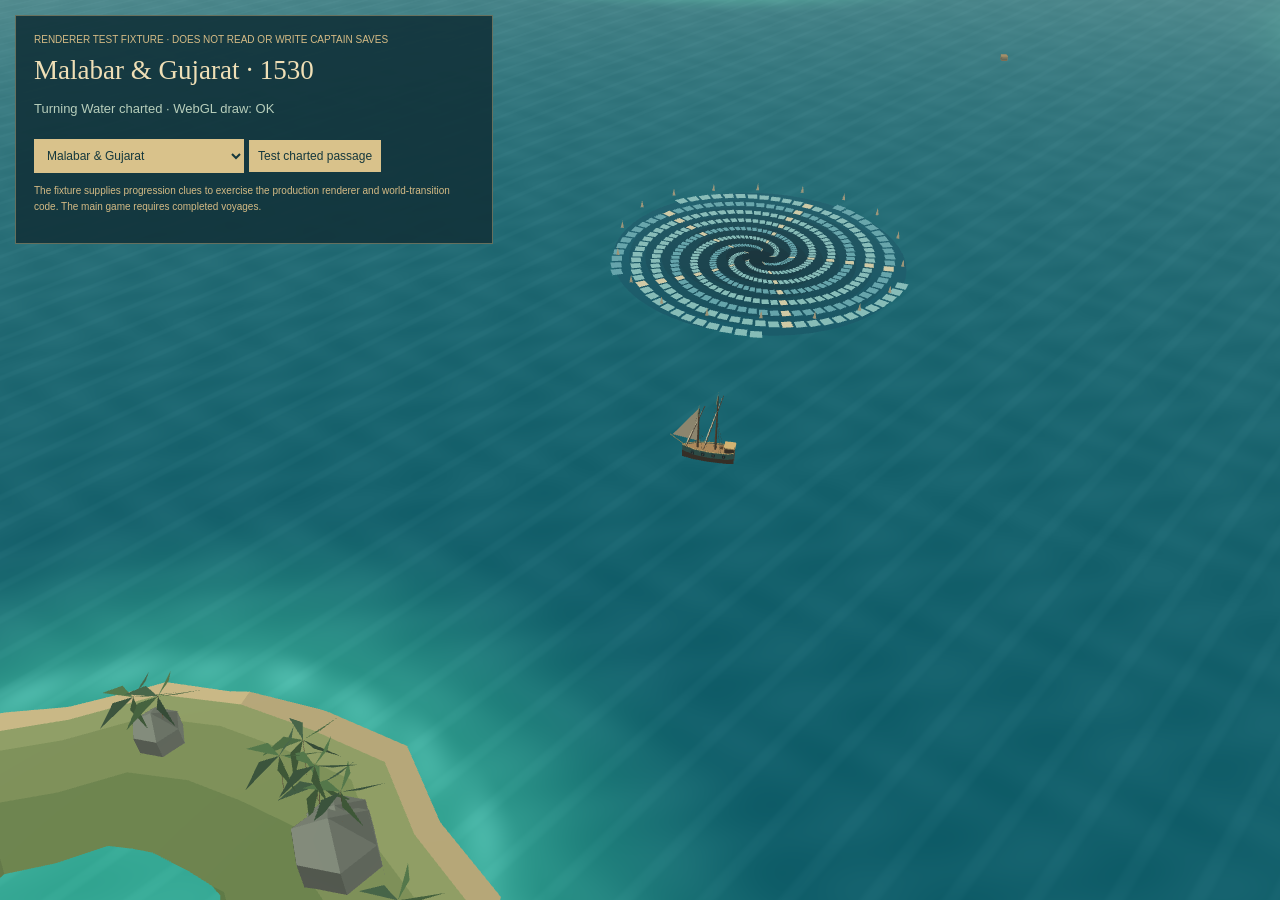
==== tests/visual.html @ 26b033f3 "update game" ====
<!doctype html><html lang="en"><meta charset="utf-8"><meta name="viewport" content="width=device-width,initial-scale=1"><title>Crescent Seas · renderer QA</title>
<style>body{margin:0;background:#173a42;color:#efdfb6;font:13px Arial}canvas{position:absolute;inset:0;width:100%;height:100%}aside{position:absolute;top:15px;left:15px;right:15px;background:#12333be8;border:1px solid #e0c48a66;padding:18px;max-width:440px}button,select{background:#d9c28b;color:#15383d;border:0;padding:9px;font:12px Arial;margin:6px 5px 0 0}p{line-height:1.6;color:#b7cebb}h1{font:27px Georgia;margin:10px 0}.note{font-size:10px;color:#d5bb85}</style>
<canvas id="sea"></canvas><aside><div class="note">RENDERER TEST FIXTURE · DOES NOT READ OR WRITE CAPTAIN SAVES</div><h1 id="place"></h1><p id="status"></p><select id="world" aria-label="Test sea"></select><button id="cross">Test charted passage</button><p class="note">The fixture supplies progression clues to exercise the production renderer and world-transition code. The main game requires completed voyages.</p></aside>
<script src="../src/worlds.js"></script><script src="../src/engine.js"></script><script src="../src/renderer.js?v=8"></script><script>
const C=globalThis.Corsair,r=new CorsairRenderer(document.querySelector('canvas'));let state,last=performance.now();
const choose=document.querySelector('select');choose.innerHTML=Object.values(C.WORLDS).map(w=>`<option value="${w.id}">${w.name}</option>`).join('');
function select(id){state=C.create(51,id);state.complete=true;state.voyagesCompleted=3;state.turning.fragments=3;C.updateGate(state);state.player.x=state.gate.x;state.player.z=state.gate.z+200;r.distance=410;r.height=.8;r.follow={x:state.player.x,z:state.player.z};document.querySelector('h1').textContent=C.world(state).name+' · '+C.world(state).year;choose.value=id;}
choose.onchange=()=>select(choose.value);document.querySelector('button').onclick=()=>{if(!state.gate)return;state.player.x=state.gate.x;state.player.z=state.gate.z;C.travel(state,state.gate.destinations[0]);document.querySelector('h1').textContent=C.world(state).name+' · '+C.world(state).year;choose.value=state.worldId;};
window.onresize=()=>r.resize();select('india');function tick(now){const dt=Math.min((now-last)/1000,.05);last=now;state.time+=dt;r.frame(state,dt);const error=r.gl.getError();document.querySelector('#status').textContent=`${state.gate?'Turning Water charted':'Arrived safely at '+C.portById(state,state.checkpoint).name} · WebGL draw: ${error===0?'OK':error}`;requestAnimationFrame(tick)}requestAnimationFrame(tick);
</script></html>
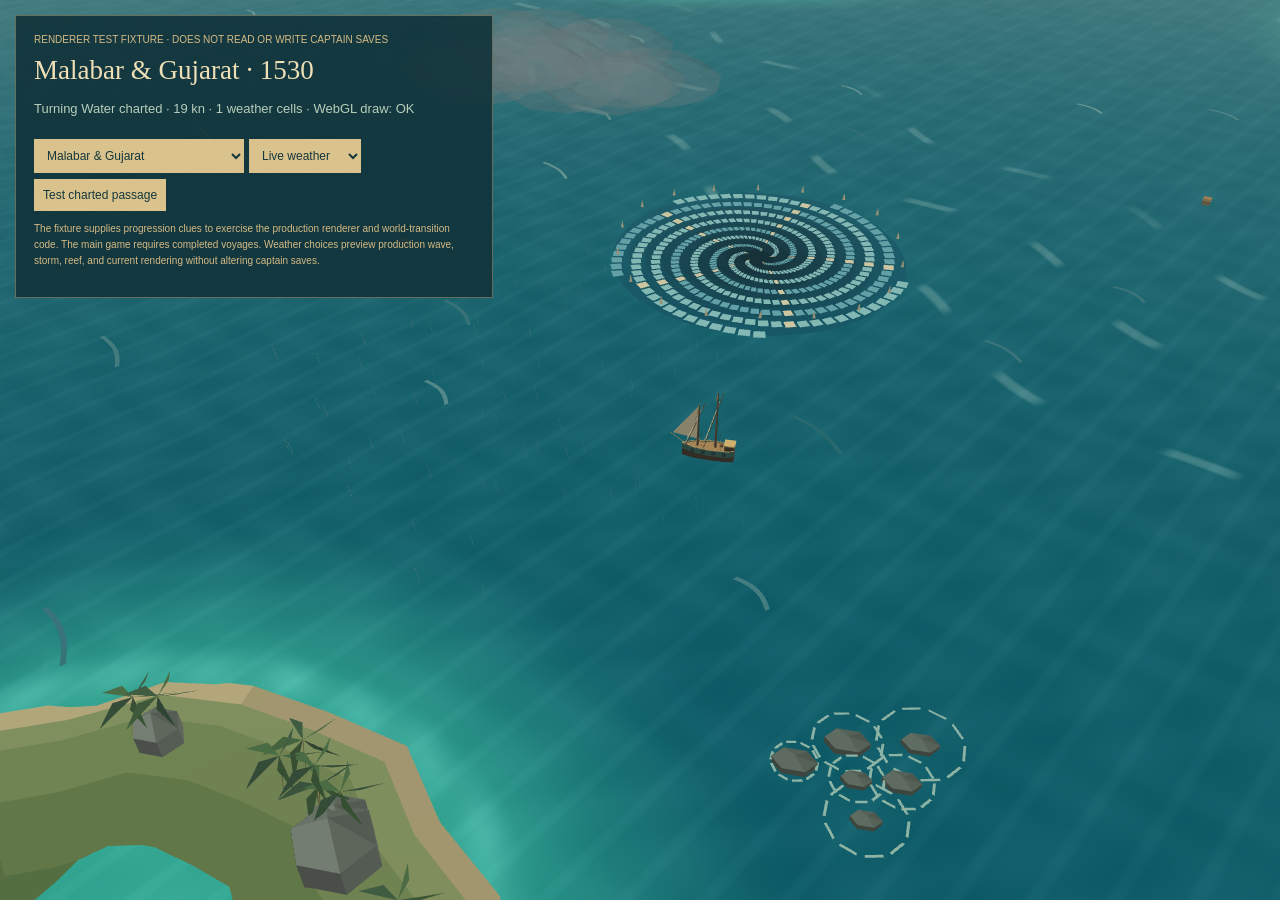
==== commit 62006e2a: "update" ====
--- a/tests/visual.html
+++ b/tests/visual.html
@@ -1,10 +1,11 @@
 <!doctype html><html lang="en"><meta charset="utf-8"><meta name="viewport" content="width=device-width,initial-scale=1"><title>Crescent Seas · renderer QA</title>
 <style>body{margin:0;background:#173a42;color:#efdfb6;font:13px Arial}canvas{position:absolute;inset:0;width:100%;height:100%}aside{position:absolute;top:15px;left:15px;right:15px;background:#12333be8;border:1px solid #e0c48a66;padding:18px;max-width:440px}button,select{background:#d9c28b;color:#15383d;border:0;padding:9px;font:12px Arial;margin:6px 5px 0 0}p{line-height:1.6;color:#b7cebb}h1{font:27px Georgia;margin:10px 0}.note{font-size:10px;color:#d5bb85}</style>
-<canvas id="sea"></canvas><aside><div class="note">RENDERER TEST FIXTURE · DOES NOT READ OR WRITE CAPTAIN SAVES</div><h1 id="place"></h1><p id="status"></p><select id="world" aria-label="Test sea"></select><button id="cross">Test charted passage</button><p class="note">The fixture supplies progression clues to exercise the production renderer and world-transition code. The main game requires completed voyages.</p></aside>
-<script src="../src/worlds.js"></script><script src="../src/engine.js"></script><script src="../src/renderer.js?v=8"></script><script>
+<canvas id="sea"></canvas><aside><div class="note">RENDERER TEST FIXTURE · DOES NOT READ OR WRITE CAPTAIN SAVES</div><h1 id="place"></h1><p id="status"></p><select id="world" aria-label="Test sea"></select><select id="weather-mode" aria-label="Test weather"><option value="live">Live weather</option><option value="breeze">Fresh breeze</option><option value="storm">Storm & reefs</option></select><button id="cross">Test charted passage</button><p class="note">The fixture supplies progression clues to exercise the production renderer and world-transition code. The main game requires completed voyages. Weather choices preview production wave, storm, reef, and current rendering without altering captain saves.</p></aside>
+<script src="../src/worlds.js"></script><script src="../src/engine.js"></script><script src="../src/renderer.js?v=9"></script><script>
 const C=globalThis.Corsair,r=new CorsairRenderer(document.querySelector('canvas'));let state,last=performance.now();
 const choose=document.querySelector('select');choose.innerHTML=Object.values(C.WORLDS).map(w=>`<option value="${w.id}">${w.name}</option>`).join('');
 function select(id){state=C.create(51,id);state.complete=true;state.voyagesCompleted=3;state.turning.fragments=3;C.updateGate(state);state.player.x=state.gate.x;state.player.z=state.gate.z+200;r.distance=410;r.height=.8;r.follow={x:state.player.x,z:state.player.z};document.querySelector('h1').textContent=C.world(state).name+' · '+C.world(state).year;choose.value=id;}
-choose.onchange=()=>select(choose.value);document.querySelector('button').onclick=()=>{if(!state.gate)return;state.player.x=state.gate.x;state.player.z=state.gate.z;C.travel(state,state.gate.destinations[0]);document.querySelector('h1').textContent=C.world(state).name+' · '+C.world(state).year;choose.value=state.worldId;};
-window.onresize=()=>r.resize();select('india');function tick(now){const dt=Math.min((now-last)/1000,.05);last=now;state.time+=dt;r.frame(state,dt);const error=r.gl.getError();document.querySelector('#status').textContent=`${state.gate?'Turning Water charted':'Arrived safely at '+C.portById(state,state.checkpoint).name} · WebGL draw: ${error===0?'OK':error}`;requestAnimationFrame(tick)}requestAnimationFrame(tick);
+function weatherMode(){const mode=document.querySelector('#weather-mode').value;state.atmosphere.disabled=mode!=='live';if(mode!=='live'){state.weather=[];state.wind.strength=mode==='storm'?26:17;state.wind.angle=2.4;}if(mode==='storm'){state.weather=[{x:state.player.x+40,z:state.player.z+30,r:300,seed:14,intensity:.95,kind:'Storm'}];state.hazards=[{kind:'reef',x:state.player.x+120,z:state.player.z+70,r:36,seed:5},{kind:'current',x:state.player.x-100,z:state.player.z+50,r:90,angle:2,strength:4,seed:3}];}}
+choose.onchange=()=>{select(choose.value);weatherMode();};document.querySelector('#weather-mode').onchange=weatherMode;document.querySelector('button').onclick=()=>{if(!state.gate)return;state.player.x=state.gate.x;state.player.z=state.gate.z;C.travel(state,state.gate.destinations[0]);document.querySelector('h1').textContent=C.world(state).name+' · '+C.world(state).year;choose.value=state.worldId;};
+window.onresize=()=>r.resize();select('india');function tick(now){const dt=Math.min((now-last)/1000,.05);last=now;state.time+=dt;C.updateWeather(state,dt);r.frame(state,dt);const error=r.gl.getError();document.querySelector('#status').textContent=`${state.gate?'Turning Water charted':'Arrived safely at '+C.portById(state,state.checkpoint).name} · ${Math.round(C.windAt(state,state.player).strength)} kn · ${state.weather.length} weather cells · WebGL draw: ${error===0?'OK':error}`;requestAnimationFrame(tick)}requestAnimationFrame(tick);
 </script></html>
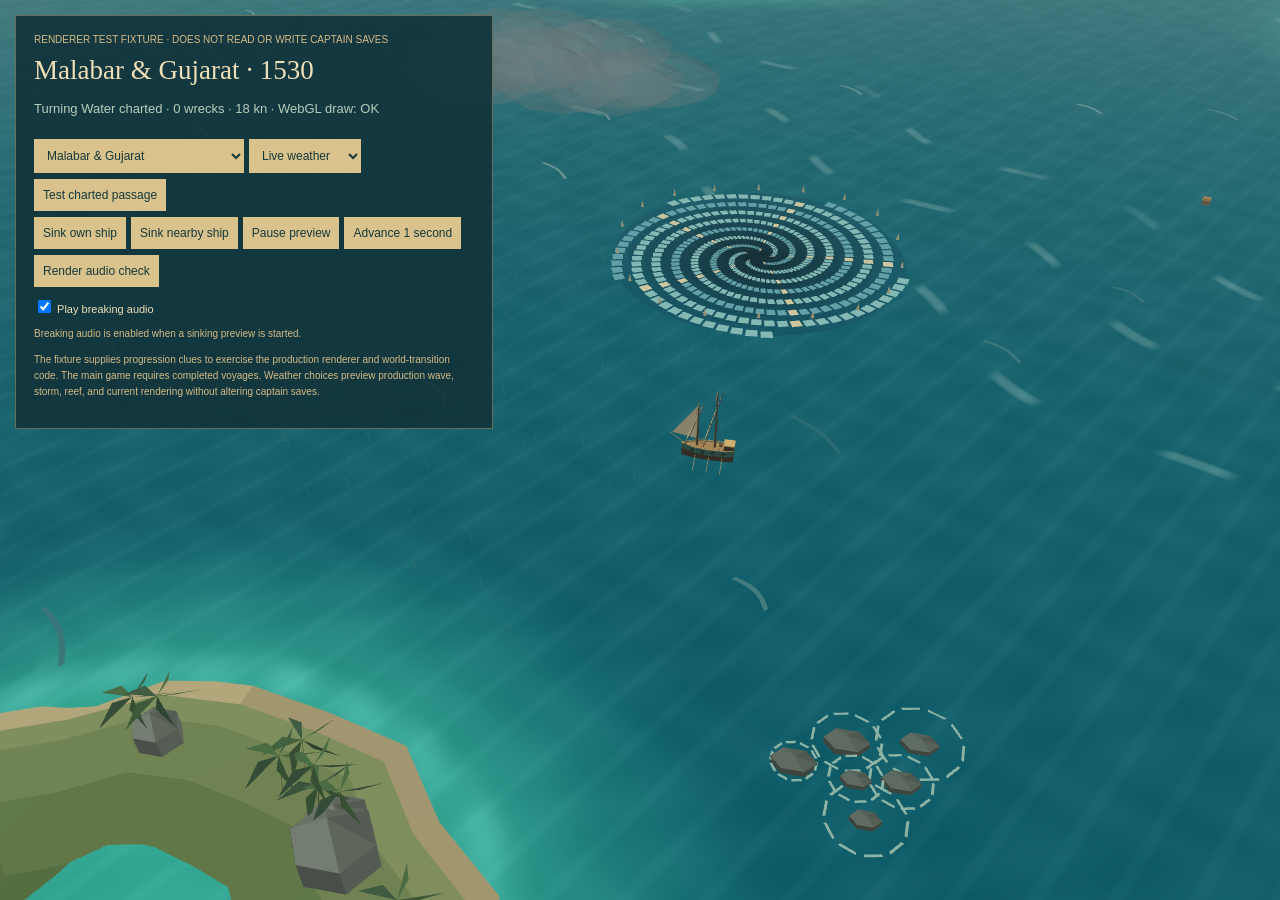
==== commit 6672a0a0: "update game" ====
--- a/tests/visual.html
+++ b/tests/visual.html
@@ -1,11 +1,21 @@
 <!doctype html><html lang="en"><meta charset="utf-8"><meta name="viewport" content="width=device-width,initial-scale=1"><title>Crescent Seas · renderer QA</title>
 <style>body{margin:0;background:#173a42;color:#efdfb6;font:13px Arial}canvas{position:absolute;inset:0;width:100%;height:100%}aside{position:absolute;top:15px;left:15px;right:15px;background:#12333be8;border:1px solid #e0c48a66;padding:18px;max-width:440px}button,select{background:#d9c28b;color:#15383d;border:0;padding:9px;font:12px Arial;margin:6px 5px 0 0}p{line-height:1.6;color:#b7cebb}h1{font:27px Georgia;margin:10px 0}.note{font-size:10px;color:#d5bb85}</style>
-<canvas id="sea"></canvas><aside><div class="note">RENDERER TEST FIXTURE · DOES NOT READ OR WRITE CAPTAIN SAVES</div><h1 id="place"></h1><p id="status"></p><select id="world" aria-label="Test sea"></select><select id="weather-mode" aria-label="Test weather"><option value="live">Live weather</option><option value="breeze">Fresh breeze</option><option value="storm">Storm & reefs</option></select><button id="cross">Test charted passage</button><p class="note">The fixture supplies progression clues to exercise the production renderer and world-transition code. The main game requires completed voyages. Weather choices preview production wave, storm, reef, and current rendering without altering captain saves.</p></aside>
-<script src="../src/worlds.js"></script><script src="../src/engine.js"></script><script src="../src/renderer.js?v=9"></script><script>
+<canvas id="sea"></canvas><aside><div class="note">RENDERER TEST FIXTURE · DOES NOT READ OR WRITE CAPTAIN SAVES</div><h1 id="place"></h1><p id="status"></p><select id="world" aria-label="Test sea"></select><select id="weather-mode" aria-label="Test weather"><option value="live">Live weather</option><option value="breeze">Fresh breeze</option><option value="storm">Storm & reefs</option></select><button id="cross">Test charted passage</button><div><button id="sink-self">Sink own ship</button><button id="sink-other">Sink nearby ship</button><button id="freeze">Pause preview</button><button id="advance">Advance 1 second</button><button id="audio-check">Render audio check</button><label style="display:block;margin-top:10px;font-size:11px"><input type="checkbox" id="preview-sound" checked> Play breaking audio</label></div><p id="audio-status" class="note">Breaking audio is enabled when a sinking preview is started.</p><p class="note">The fixture supplies progression clues to exercise the production renderer and world-transition code. The main game requires completed voyages. Weather choices preview production wave, storm, reef, and current rendering without altering captain saves.</p></aside>
+<script src="../src/audio.js"></script><script src="../src/worlds.js"></script><script src="../src/engine.js"></script><script src="../src/renderer.js?v=10"></script><script>
 const C=globalThis.Corsair,r=new CorsairRenderer(document.querySelector('canvas'));let state,last=performance.now();
 const choose=document.querySelector('select');choose.innerHTML=Object.values(C.WORLDS).map(w=>`<option value="${w.id}">${w.name}</option>`).join('');
 function select(id){state=C.create(51,id);state.complete=true;state.voyagesCompleted=3;state.turning.fragments=3;C.updateGate(state);state.player.x=state.gate.x;state.player.z=state.gate.z+200;r.distance=410;r.height=.8;r.follow={x:state.player.x,z:state.player.z};document.querySelector('h1').textContent=C.world(state).name+' · '+C.world(state).year;choose.value=id;}
 function weatherMode(){const mode=document.querySelector('#weather-mode').value;state.atmosphere.disabled=mode!=='live';if(mode!=='live'){state.weather=[];state.wind.strength=mode==='storm'?26:17;state.wind.angle=2.4;}if(mode==='storm'){state.weather=[{x:state.player.x+40,z:state.player.z+30,r:300,seed:14,intensity:.95,kind:'Storm'}];state.hazards=[{kind:'reef',x:state.player.x+120,z:state.player.z+70,r:36,seed:5},{kind:'current',x:state.player.x-100,z:state.player.z+50,r:90,angle:2,strength:4,seed:3}];}}
 choose.onchange=()=>{select(choose.value);weatherMode();};document.querySelector('#weather-mode').onchange=weatherMode;document.querySelector('button').onclick=()=>{if(!state.gate)return;state.player.x=state.gate.x;state.player.z=state.gate.z;C.travel(state,state.gate.destinations[0]);document.querySelector('h1').textContent=C.world(state).name+' · '+C.world(state).year;choose.value=state.worldId;};
-window.onresize=()=>r.resize();select('india');function tick(now){const dt=Math.min((now-last)/1000,.05);last=now;state.time+=dt;C.updateWeather(state,dt);r.frame(state,dt);const error=r.gl.getError();document.querySelector('#status').textContent=`${state.gate?'Turning Water charted':'Arrived safely at '+C.portById(state,state.checkpoint).name} · ${Math.round(C.windAt(state,state.player).strength)} kn · ${state.weather.length} weather cells · WebGL draw: ${error===0?'OK':error}`;requestAnimationFrame(tick)}requestAnimationFrame(tick);
+let paused=false,sound=null;
+function startSound(){if(!document.querySelector('#preview-sound').checked)return;if(!sound){const ctx=new AudioContext(),gain=ctx.createGain();gain.gain.value=.35;gain.connect(ctx.destination);sound={ctx,gain,noise:CrescentAudio.createNoise(ctx)};}sound.ctx.resume();}
+function dispatch(){for(const e of state.events){r.emit(e);if(e.type==='sink'&&sound)CrescentAudio.shipBreak(sound.ctx,sound.gain,sound.noise);}state.events=[];}
+function prepareLoss(){if(sound){sound.ctx.close();sound=null;}select(choose.value);state.weather=[];state.atmosphere.disabled=true;state.hazards=[];state.gate=null;state.player.sail=-1;state.ships=[];r.distance=190;paused=false;document.querySelector('#freeze').textContent='Pause preview';startSound();}
+document.querySelector('#sink-self').onclick=()=>{prepareLoss();state.player.hull=0;C.step(state);dispatch();};
+document.querySelector('#sink-other').onclick=()=>{prepareLoss();const enemy=C.create(54,state.worldId).ships.find(v=>!v.friendly);enemy.x=state.player.x+50;enemy.z=state.player.z-30;enemy.angle=.7;state.ships=[enemy];C.defeatShip(state,enemy);dispatch();};
+document.querySelector('#freeze').onclick=()=>{paused=!paused;document.querySelector('#freeze').textContent=paused?'Resume preview':'Pause preview';if(sound)paused?sound.ctx.suspend():sound.ctx.resume();};
+function step(dt){if(state.phase==='sinking'||state.wrecks.length)C.step(state,{},dt);else if(state.phase!=='port'){state.time+=dt;C.updateWeather(state,dt);}dispatch();}
+document.querySelector('#advance').onclick=()=>{paused=true;document.querySelector('#freeze').textContent='Resume preview';for(let j=0;j<60;j++)step(1/60);if(sound)sound.ctx.suspend();};
+document.querySelector('#audio-check').onclick=async()=>{const ctx=new OfflineAudioContext(1,44100*6,44100),gain=ctx.createGain();gain.gain.value=.35;gain.connect(ctx.destination);CrescentAudio.shipBreak(ctx,gain,CrescentAudio.createNoise(ctx),0);const result=await ctx.startRendering(),data=result.getChannelData(0);let peak=0,early=0,late=0;for(let j=0;j<data.length;j++){peak=Math.max(peak,Math.abs(data[j]));if(j<44100)early+=data[j]*data[j];if(j>44100*3&&j<44100*5)late+=data[j]*data[j];}document.querySelector('#audio-status').textContent=`Audio render ${peak>0&&peak<1&&early>0&&late>0?'OK':'FAILED'} · peak ${peak.toFixed(3)} · breaking and water signals present`;};
+window.onresize=()=>r.resize();select('india');function tick(now){const dt=Math.min((now-last)/1000,.05);last=now;if(!paused)step(dt);r.frame(state,paused?0:dt);const error=r.gl.getError();document.querySelector('#status').textContent=`${state.phase==='sinking'?'Sinking · rescue in '+Math.max(0,C.SINK_DURATION-state.loss.elapsed).toFixed(1)+' s':state.phase==='port'?'Rescued at '+C.portById(state,state.checkpoint).name:state.gate?'Turning Water charted':'At sea'} · ${state.wrecks.length} wrecks · ${Math.round(C.windAt(state,state.player).strength)} kn · WebGL draw: ${error===0?'OK':error}`;requestAnimationFrame(tick)}requestAnimationFrame(tick);
 </script></html>
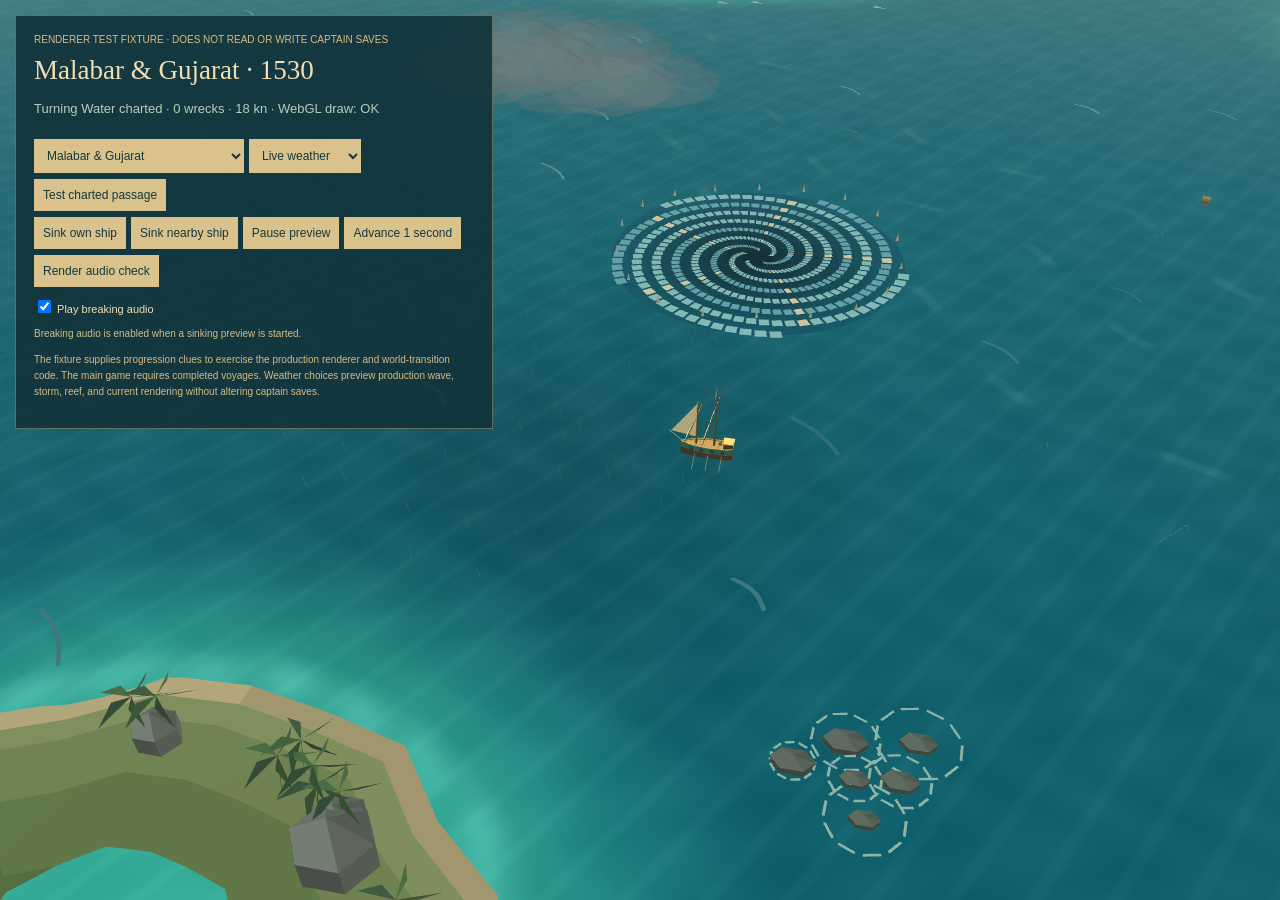
==== commit bd24ff66: "update game mechanics" ====
--- a/tests/visual.html
+++ b/tests/visual.html
@@ -1,7 +1,7 @@
 <!doctype html><html lang="en"><meta charset="utf-8"><meta name="viewport" content="width=device-width,initial-scale=1"><title>Crescent Seas · renderer QA</title>
 <style>body{margin:0;background:#173a42;color:#efdfb6;font:13px Arial}canvas{position:absolute;inset:0;width:100%;height:100%}aside{position:absolute;top:15px;left:15px;right:15px;background:#12333be8;border:1px solid #e0c48a66;padding:18px;max-width:440px}button,select{background:#d9c28b;color:#15383d;border:0;padding:9px;font:12px Arial;margin:6px 5px 0 0}p{line-height:1.6;color:#b7cebb}h1{font:27px Georgia;margin:10px 0}.note{font-size:10px;color:#d5bb85}</style>
 <canvas id="sea"></canvas><aside><div class="note">RENDERER TEST FIXTURE · DOES NOT READ OR WRITE CAPTAIN SAVES</div><h1 id="place"></h1><p id="status"></p><select id="world" aria-label="Test sea"></select><select id="weather-mode" aria-label="Test weather"><option value="live">Live weather</option><option value="breeze">Fresh breeze</option><option value="storm">Storm & reefs</option></select><button id="cross">Test charted passage</button><div><button id="sink-self">Sink own ship</button><button id="sink-other">Sink nearby ship</button><button id="freeze">Pause preview</button><button id="advance">Advance 1 second</button><button id="audio-check">Render audio check</button><label style="display:block;margin-top:10px;font-size:11px"><input type="checkbox" id="preview-sound" checked> Play breaking audio</label></div><p id="audio-status" class="note">Breaking audio is enabled when a sinking preview is started.</p><p class="note">The fixture supplies progression clues to exercise the production renderer and world-transition code. The main game requires completed voyages. Weather choices preview production wave, storm, reef, and current rendering without altering captain saves.</p></aside>
-<script src="../src/audio.js"></script><script src="../src/worlds.js"></script><script src="../src/engine.js"></script><script src="../src/renderer.js?v=10"></script><script>
+<script src="../src/audio.js"></script><script src="../src/worlds.js"></script><script src="../src/engine.js"></script><script src="../src/renderer.js?v=11"></script><script>
 const C=globalThis.Corsair,r=new CorsairRenderer(document.querySelector('canvas'));let state,last=performance.now();
 const choose=document.querySelector('select');choose.innerHTML=Object.values(C.WORLDS).map(w=>`<option value="${w.id}">${w.name}</option>`).join('');
 function select(id){state=C.create(51,id);state.complete=true;state.voyagesCompleted=3;state.turning.fragments=3;C.updateGate(state);state.player.x=state.gate.x;state.player.z=state.gate.z+200;r.distance=410;r.height=.8;r.follow={x:state.player.x,z:state.player.z};document.querySelector('h1').textContent=C.world(state).name+' · '+C.world(state).year;choose.value=id;}
